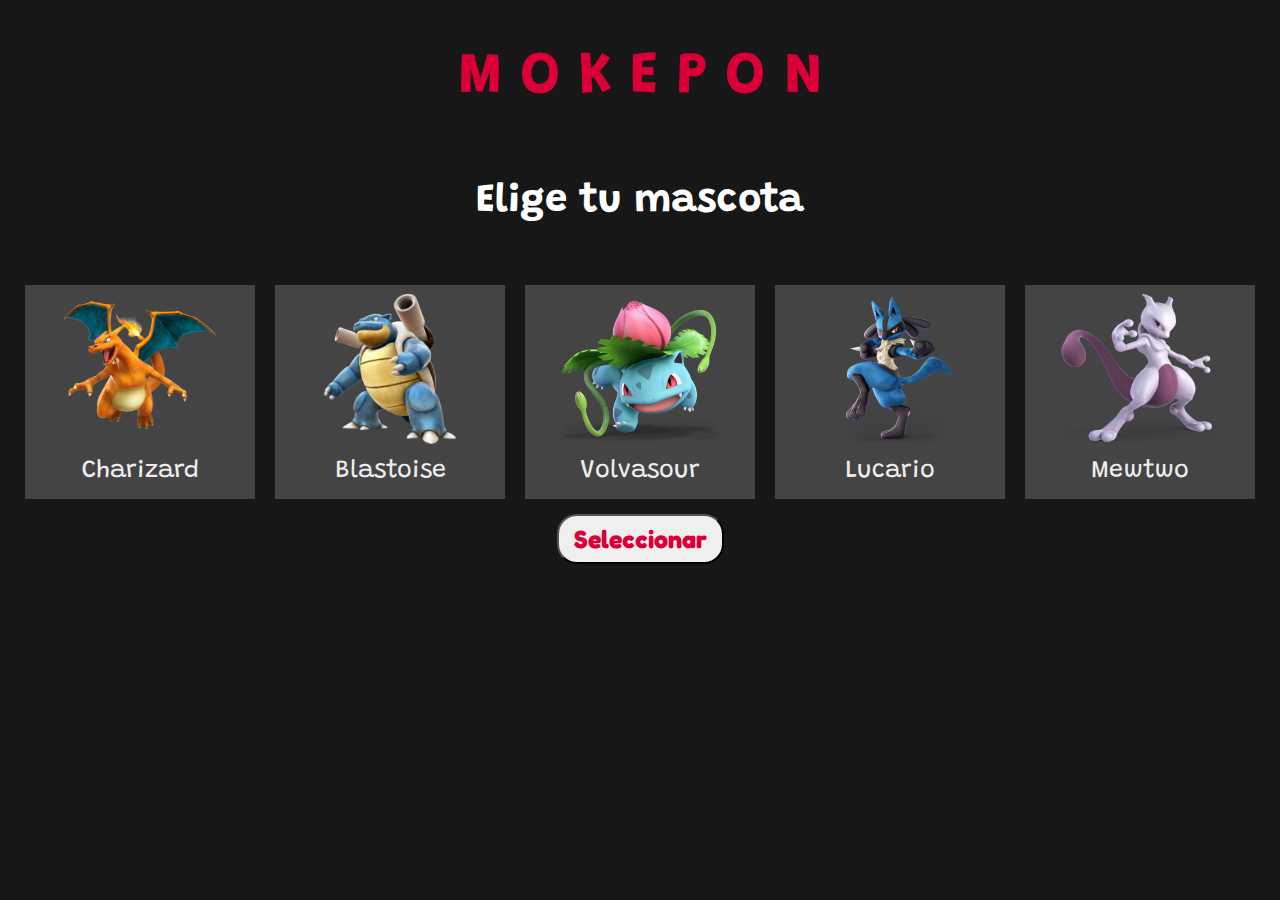
==== mokepon.html @ 61c0b8f9 "Final de clase 60" ====
<html>
    <head>
        <meta charset="utf-8" />
        <title>MOKEPON!</title>
        <link rel="stylesheet" href="./styles.css">
        <meta name="viewport" content="width=device-width, initial-scale=1">
    </head>
    <body>
        <section id="seleccionar-mascota">
            <h1 id="titulo">M O K E P O N</h1>
            <h2 class="subtitulo">Elige tu mascota</h2>
            <!-- <input type="number" /> -->
            <div id="contenedorTarjetas" class="tarjetas">
            </div>
            <div class="boton">
                <button class="botonMascota" id="boton-mascota">Seleccionar</button>
            </div>
        </section>
        <section id="seleccionar-ataque">
            <h1 class="titulo">M O K E P O N</h1>
            <h2 class="subtitulo">Elige tu ataque:</h2>
            <div id="contenedor-ataques" class="tarjetas-ataque">
                <!-- <button id="boton-fuego" class="boton-de-ataque">Fuego 🔥</button>
                <button id="boton-agua" class="boton-de-ataque">Agua 💧</button>
                <button id="boton-tierra" class="boton-de-ataque">Tierra 🌱</button> -->
            </div>
            <div id="mensajes">
                <div id="resultado">Buena Suerte! 🍀</div>
                <section id="reiniciar">
                    <button id="boton-reiniciar">Reiniciar</button>
                </section>
            </div>
            <div class="bloques">
                <div class="ataque-jugador">
                    <p id="vidas-jugador">-</p>
                    <p>Jugador: <span id="mascota-jugador"></span></p>
                    <div id="ataque-jugador"></div>
                </div>
                <div>
                    <p class="hide1">-</p>
                    <p class="hide2">vs.</p>
                    <div id="registro-resultado"></div>
                    <p class="lineas"></p>
                </div>
                <div class="ataque-enemigo">
                    <p id="vidas-enemigo">-</p>
                    <p>Enemigo: <span id="mascota-enemigo"></span></p>
                    <p id="ataque-enemigo"></p>
                </div>
            </div>
        </section>
        <script src="./js/mokepon.js"></script>
    </body>
</html>
---- styles.css ----
@import url('https://fonts.googleapis.com/css2?family=Audiowide&family=Bebas+Neue&family=Bungee&family=Fredoka+One&family=Grandstander:wght@300&display=swap');

body  {
    /*font-family: 'Bebas Neue', cursive;*/
    /*font-family: 'Bungee', cursive;*/
    font-family: 'Grandstander', cursive;
    background: #171717;
}

#seleccionar-mascota {
    display: flex;
    flex-direction: column;
    justify-content: center;
    align-items: center;
}

#titulo {
    color:#DA0037;
    font-size: 60px;
    height: 60px;
}

.subtitulo {
    color: white;
    font-size: 40px;
    height: 60px;
}

.tarjetas, .tarjetas-ataque {
    display: flex;
    gap:20px;
    padding: 10px;
}

input:checked + label {
    background-color: #CE1212;
}

.tarjeta-de-mokepon {
    width: 200px;
    height: 184px;
    background: #444444;
    padding: 15px;
    display: flex;
    justify-content: center;
    flex-direction: column-reverse;
    align-items: center;
}

.tarjeta-de-mokepon p {
    font-size: 25px;
    color: #EDEDED;
    margin-top: 15px;
    margin-bottom: 5px;
    font-family: 'Grandstander', cursive;
}

.tarjeta-de-mokepon img {
    width: 164px;
    height: 150px;
}

.boton {
    padding: 5px;
}

.botonMascota {
    display: flex;
    color: #DA0037;
    font-family: 'Fredoka One', cursive;
    font-size: 25px;
    height: 50px;
    align-items: center;
    align-content: center;
    justify-content: center;
    padding: 15px;
    border-radius: 20px;
    font-weight: bold;
}

input {
    display: none;
}

.titulo {
    color:#DA0037;
    font-size: 60px;
    height: 60px;
}

#seleccionar-ataque {
    flex-direction: column;
    align-items: center;
}

.boton-de-ataque {
    background-color: #444444;
    color: white;
    border-color: transparent;
    padding: 10px;
    box-sizing: border-box;
    border-radius: 30px;
    font-family: 'Grandstander', cursive;
    height: 60px;
    width: 65px;
    font-size: 20px;
}

#mensajes {
    display: flex;
    color: black;
    padding: 5px;
    border-radius: 5px;
    background-color: #EEEBDD;
    font-size: 20px;
    margin-top: 15px;
    margin-bottom: 15px;
    align-items: center;
    flex-direction: column;
}

.texto {
    display: grid;
    color: white;
}

#boton-reiniciar {
    padding: 5px;
    border: transparent;
    background-color: #F0A500;
    border-radius: 5px;
    margin-top: 10px;
}

#resultado {
    align-items: center;
}

.bloques {
    color: white;
    display: grid;
    align-items: stretch;
    grid-template-columns: 250px 250px 250px;
    justify-items: center;
}

#mascota-jugador {
    color: #239D60;
    font-weight: bold;
    font-size: 25px;
}

#mascota-enemigo {
    color: #BE3144;
    font-weight: bold;
    font-size: 25px;
}

#ataque-jugador, #ataque-enemigo {
    display: flex;
    flex-direction: column-reverse;
    align-items: center;
    margin: 0px;
}

#vidas-jugador, #vidas-enemigo {
    display: flex;
    justify-content: center;
    color: #F0A500;
    font-size: 35px;
    font-family: Bungee;
    margin: 0px;
}

.hide1 {
    display: flex;
    justify-content: center;
    color: #F0A500;
    font-size: 35px;
    font-family: Bungee;
    margin: 0px;
    width: 228px;
    align-items: center;
}

.hide2 {
    display: flex;
    justify-content: center;
    color: #F0A500;
    font-size: 25px;
    font-family: Bungee;
    align-items: center;
    height: 25px;
    margin-top: 16px;
    margin-bottom: 16px;
}

#registro-resultado {
    display: flex;
    flex-direction: column-reverse;
    align-items: center;
    margin: 0px;
}

.lineas {
    height: 16px;
}

@media (max-width: 750px) {
    .tarjetas, .tarjetas-ataque {
        flex-direction: column;
    }
    .bloques {
        grid-template-columns: 125px 125px 125px;
    }
}
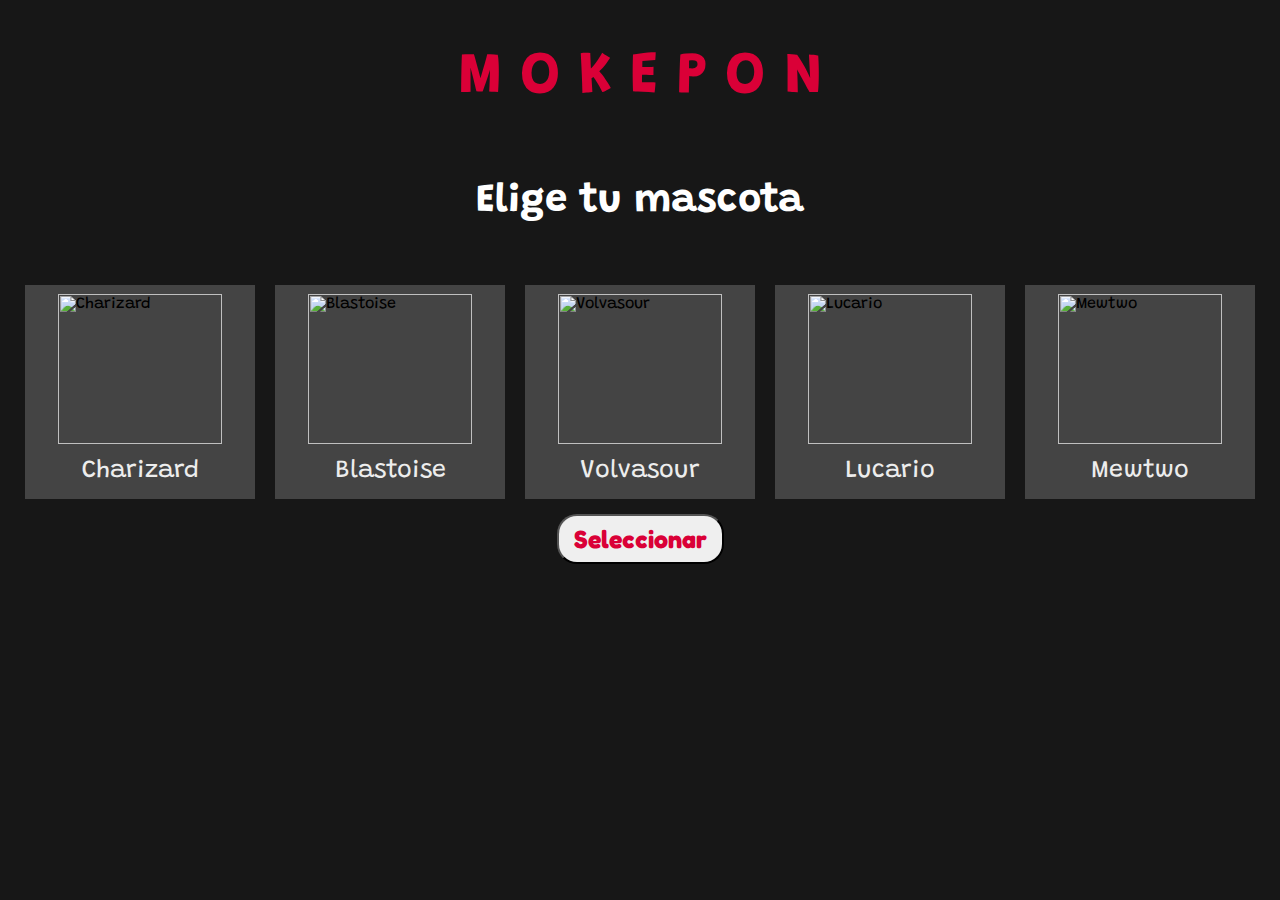
==== commit 5bbd6d88: "Clase 72 - Moviendo a volvasour" ====
--- a/mokepon.html
+++ b/mokepon.html
@@ -9,20 +9,21 @@
         <section id="seleccionar-mascota">
             <h1 id="titulo">M O K E P O N</h1>
             <h2 class="subtitulo">Elige tu mascota</h2>
-            <!-- <input type="number" /> -->
             <div id="contenedorTarjetas" class="tarjetas">
             </div>
             <div class="boton">
                 <button class="botonMascota" id="boton-mascota">Seleccionar</button>
             </div>
         </section>
+        <section id="ver-mapa">
+            <h1 class="titulo">Recorre el mapa con tu mokepon</h1>
+            <canvas id="mapa"></canvas>
+            <button onClick="moverVolvasour">Mover</button>
+        </section>
         <section id="seleccionar-ataque">
             <h1 class="titulo">M O K E P O N</h1>
             <h2 class="subtitulo">Elige tu ataque:</h2>
             <div id="contenedor-ataques" class="tarjetas-ataque">
-                <!-- <button id="boton-fuego" class="boton-de-ataque">Fuego 🔥</button>
-                <button id="boton-agua" class="boton-de-ataque">Agua 💧</button>
-                <button id="boton-tierra" class="boton-de-ataque">Tierra 🌱</button> -->
             </div>
             <div id="mensajes">
                 <div id="resultado">Buena Suerte! 🍀</div>
--- a/styles.css
+++ b/styles.css
@@ -213,4 +213,14 @@
     .bloques {
         grid-template-columns: 125px 125px 125px;
     }
+}
+
+#ver-mapa {
+    flex-direction: column;
+    align-items: center;
+    justify-content: center;
+}
+
+#mapa {
+    border: 2px solid white;
 }